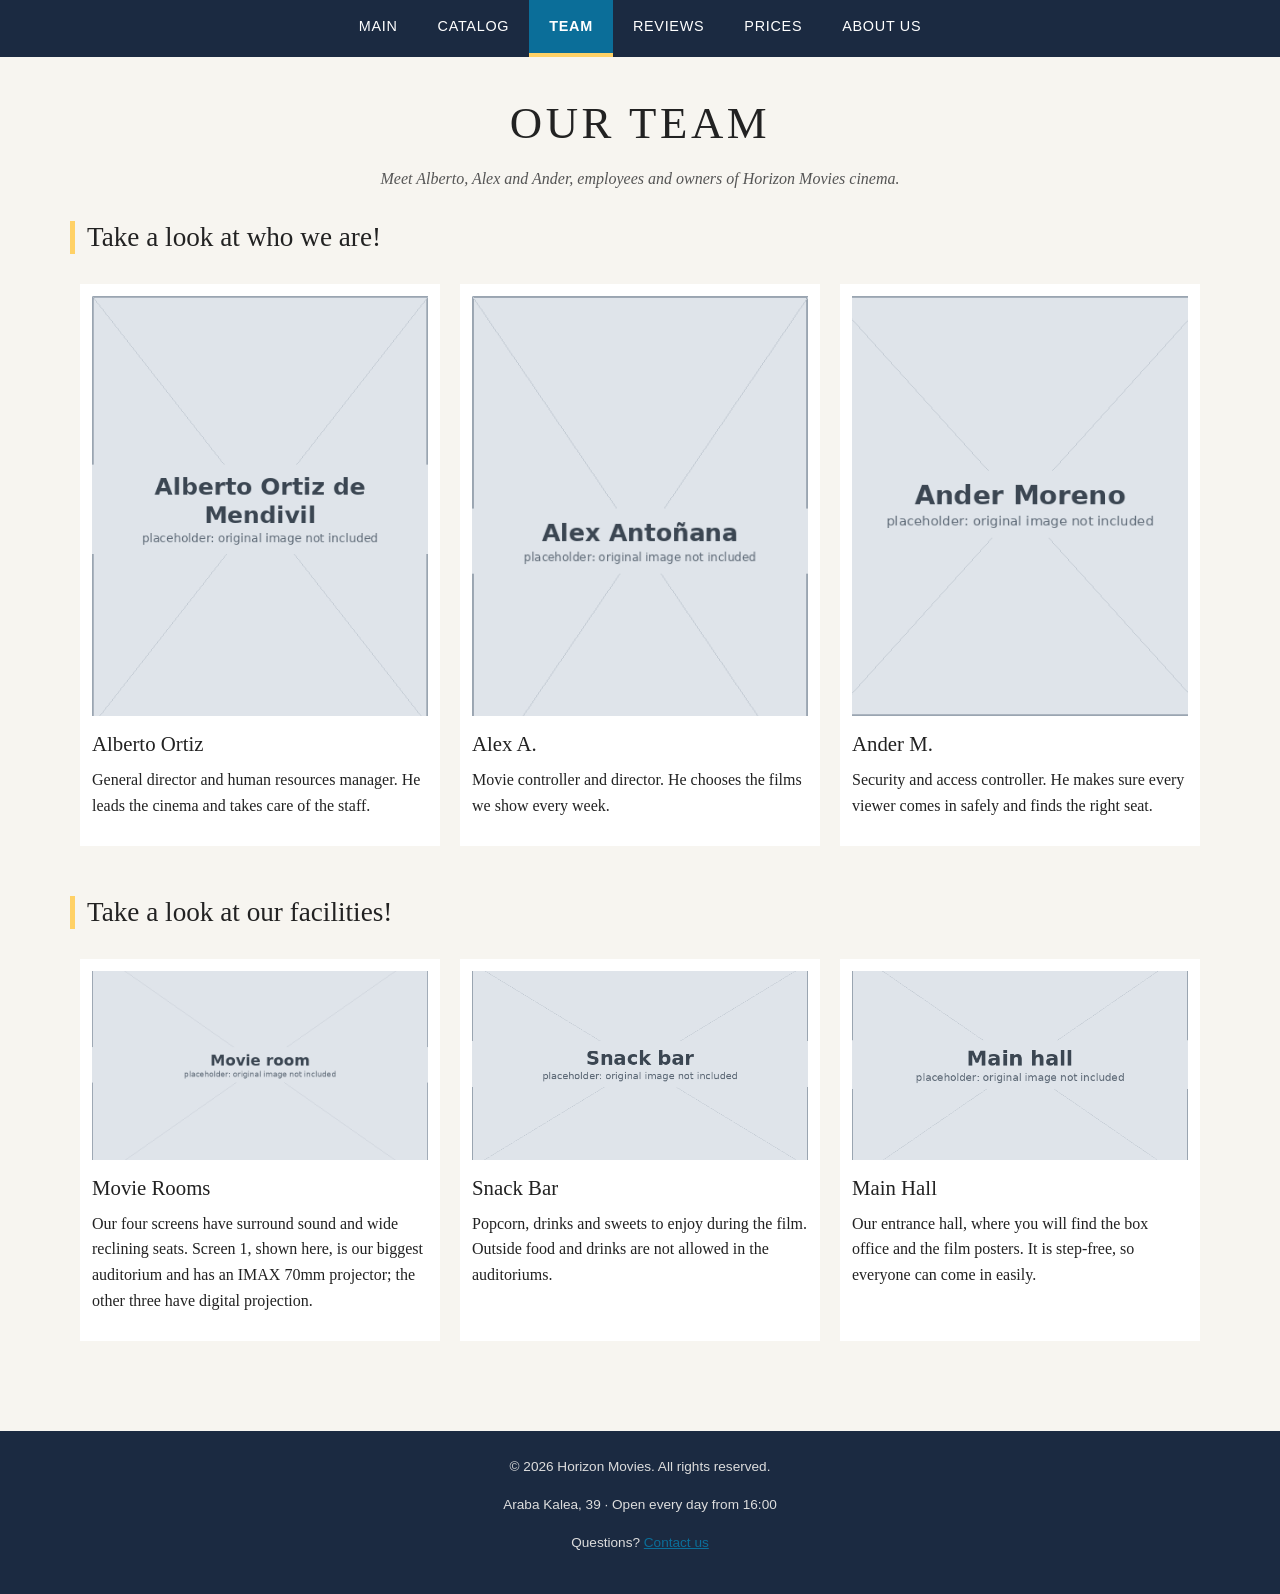
==== unit-2/horizon-movies/html/team.html @ f82d8870 "Add coursework completed in September-October 2026" ====
<!DOCTYPE html>
<html lang="en">

<head>
    <meta charset="UTF-8">
    <meta name="viewport" content="width=device-width, initial-scale=1.0">
    <!-- Required: one specific sentence that summarises THIS page -->
    <meta name="description"
        content="Meet Alberto, Alex and Ander, the owners of Horizon Movies, and take a look at the rooms, the snack bar and the main hall of our cinema.">
    <!-- Required: title that says what the page contains -->
    <title>Team | Horizon Movies - Meet the owners and see our facilities</title>
    <link rel="stylesheet" href="../resources/css/bootstrap.min.css">
    <link rel="stylesheet" href="../resources/css/estilos-propios.css">
</head>

<body>

    <!-- Navigation menu (same on every page; the current page has class="active") -->
    <nav id="menu-principal">
        <ul>
            <li><a href="../index.html">MAIN</a></li>
            <li><a href="catalog.html">CATALOG</a></li>
            <li><a href="team.html" class="active">TEAM</a></li>
            <li><a href="reviews.html">REVIEWS</a></li>
            <li><a href="prices.html">PRICES</a></li>
            <li><a href="about_us.html">ABOUT US</a></li>
        </ul>
    </nav>

    <main class="container">
        <!-- Required: one h1 with the title of the page -->
        <h1>OUR TEAM</h1>
        <p>Meet Alberto, Alex and Ander, employees and owners of Horizon Movies cinema.</p>

        <!-- The people behind the cinema -->
        <section class="row">
            <h2 class="col-12">Take a look at who we are!</h2>
            <article class="col-md-4">
                <img src="../resources/images/alberto.png" class="img-fluid w-100 mb-3 team-photo"
                    alt="Alberto Ortiz de Mendivil">
                <h3>Alberto Ortiz</h3>
                <p>General director and human resources manager. He leads the cinema and takes care of the staff.</p>
            </article>
            <article class="col-md-4">
                <img src="../resources/images/alex.png" class="img-fluid w-100 mb-3 team-photo" alt="Alex A.">
                <h3>Alex A.</h3>
                <p>Movie controller and director. He chooses the films we show every week.</p>
            </article>
            <article class="col-md-4">
                <img src="../resources/images/ander.png" class="img-fluid w-100 mb-3 team-photo" alt="Ander M.">
                <h3>Ander M.</h3>
                <p>Security and access controller. He makes sure every viewer comes in safely and finds the right seat.
                </p>
            </article>
        </section>

        <!-- The facilities of the cinema -->
        <section class="row">
            <h2 class="col-12">Take a look at our facilities!</h2>
            <article class="col-md-4">
                <img src="../resources/images/cinema-room.png" class="img-fluid w-100 mb-3 facility-photo"
                    alt="Movie room">
                <h3>Movie Rooms</h3>
                <p>Our four screens have surround sound and wide reclining seats. Screen 1, shown here, is our biggest
                    auditorium and has an IMAX 70mm projector; the other three have digital projection.</p>
            </article>
            <article class="col-md-4">
                <img src="../resources/images/snack-bar.png" class="img-fluid w-100 mb-3 facility-photo"
                    alt="Snack bar">
                <h3>Snack Bar</h3>
                <p>Popcorn, drinks and sweets to enjoy during the film. Outside food and drinks are not allowed in the
                    auditoriums.</p>
            </article>
            <article class="col-md-4">
                <img src="../resources/images/main-hall.png" class="img-fluid w-100 mb-3 facility-photo"
                    alt="Main hall">
                <h3>Main Hall</h3>
                <p>Our entrance hall, where you will find the box office and the film posters. It is step-free, so
                    everyone can come in easily.</p>
            </article>
        </section>
    </main>

    <footer>
        <p>&copy; 2026 Horizon Movies. All rights reserved.</p>
        <address>Araba Kalea, 39 &middot; Open every day from 16:00</address>
        <p>Questions? <a href="about_us.html">Contact us</a></p>
    </footer>
</body>

</html>
---- unit-2/horizon-movies/resources/css/estilos-propios.css ----
/* ==========================================================
   estilos-propios.css - Estilos propios de la web (punto de partida)
   Se carga DESPUES de Bootstrap, asi que sobrescribe lo que haga falta.
   ========================================================== */

/* ===== Base ===== */
body {
    font-family: 'Georgia', 'Times New Roman', serif;
    color: #222;
    background-color: #f7f5f0;
    line-height: 1.6;
    min-height: 100vh;
    display: flex;
    flex-direction: column;
}

a {
    color: #0b6e99;
}

/* ===== Menu de navegacion ===== */
#menu-principal {
    background-color: #1b2a41;
}

#menu-principal ul {
    list-style: none;
    margin: 0;
    padding: 0 20px;
    display: flex;
    flex-wrap: wrap;
    justify-content: center;
}

#menu-principal a {
    display: block;
    padding: 15px 20px;
    color: #fff;
    text-decoration: none;
    font-family: 'Arial', sans-serif;
    font-size: 0.9rem;
    text-transform: uppercase;
    letter-spacing: 0.05em;
    transition: background-color 0.3s, color 0.3s;
}

/* Efecto al pasar el raton */
#menu-principal a:hover {
    color: #ffd166;
    background-color: #324a5f;
}

/* Pagina actual, distinta al resto */
#menu-principal a.active {
    background-color: #0b6e99;
    font-weight: bold;
    border-bottom: 4px solid #ffd166;
}

/* ===== Contenido principal ===== */
main {
    flex: 1;
    padding-top: 40px;
    padding-bottom: 40px;
}

main > h1 {
    font-size: 2.8rem;
    text-align: center;
    text-transform: uppercase;
    letter-spacing: 0.08em;
    margin-bottom: 15px;
}

main > p {
    text-align: center;
    font-style: italic;
    color: #555;
    margin-bottom: 30px;
}

section {
    margin-bottom: 40px;
}

section > h2 {
    font-size: 1.7rem;
    border-left: 5px solid #ffd166;
    padding-left: 12px;
    margin-bottom: 20px;
}

/* ===== Tarjetas (article): el borde del color del fondo hace de separacion ===== */
article {
    background-color: #fff;
    background-clip: padding-box;
    border: 10px solid #f7f5f0;
    padding: 12px;
}

article h2,
article h3 {
    font-size: 1.3rem;
    margin-bottom: 10px;
}

/* ===== REVIEWS ===== */
blockquote {
    font-style: italic;
    border-left: 4px solid #0b6e99;
    padding-left: 15px;
    margin-bottom: 5px;
}


/* ===== Imagenes y figuras ===== */
figure {
    margin-bottom: 25px;
}

figure img {
    width: 100%;
    height: auto;
    aspect-ratio: 5 / 3;
    object-position: center;
}

figcaption {
    padding-left: 19px;
    color: #555;
}

.team-photo {
    aspect-ratio: 4 / 5;
    object-fit: cover;
    object-position: center top;
}

.facility-photo {
    aspect-ratio: 16 / 9;
    object-fit: cover;
    object-position: center;
}

/* ===== Formulario ===== */
fieldset {
    background-color: #fff;
    border: 2px solid #0b6e99;
    padding: 20px;
}

legend {
    float: none;
    width: auto;
    font-family: 'Arial', sans-serif;
    font-weight: bold;
    font-size: 0.9rem;
    text-transform: uppercase;
    padding: 0 10px;
}

label {
    font-family: 'Arial', sans-serif;
    font-weight: bold;
    font-size: 0.9rem;
}

input[type="text"],
input[type="email"],
textarea {
    width: 100%;
    padding: 8px;
    margin-top: 5px;
    border: 1px solid #aaa;
}

button {
    padding: 10px 25px;
    border: none;
    color: #fff;
    background-color: #0b6e99;
    font-family: 'Arial', sans-serif;
    text-transform: uppercase;
    cursor: pointer;
    transition: background-color 0.3s;
}

button:hover {
    background-color: #084c6b;
}

button[type="reset"] {
    background-color: #555;
}

/* ===== Footer ===== */
footer {
    background-color: #1b2a41;
    color: #ddd;
    text-align: center;
    padding: 25px 20px;
    font-family: 'Arial', sans-serif;
    font-size: 0.85rem;
}

/* ===== Responsive ===== */
@media (max-width: 600px) {
    main > h1 {
        font-size: 2rem;
    }

    section > h2 {
        font-size: 1.4rem;
    }

    #menu-principal a {
        padding: 12px 10px;
        font-size: 0.8rem;
    }
}

/* Pantallas muy estrechas (400px o menos) */
@media (max-width: 400px) {
    #menu-principal a {
        padding: 10px 8px;
        font-size: 0.75rem;
    }

    fieldset {
        padding: 12px;
    }
}

.carousel {
    position: relative;
    max-width: 800px;
    margin: 20px auto;
    overflow: hidden;
    border-radius: 12px;
    box-shadow: 0 4px 15px rgba(0, 0, 0, 0.25);
  }
  .carousel-track {
    display: flex;
    transition: transform 0.5s ease;
  }
  .carousel-track img {
    min-width: 100%;
    height: 450px;
    object-fit: cover;
    display: block;
  }
  .carousel-btn {
    position: absolute;
    top: 50%;
    transform: translateY(-50%);
    background: rgba(0, 0, 0, 0.5);
    color: #fff;
    border: none;
    width: 44px;
    height: 44px;
    border-radius: 50%;
    font-size: 22px;
    cursor: pointer;
  }
  .carousel-btn:hover { background: rgba(0, 0, 0, 0.8); }
  .carousel-btn.prev { left: 12px; }
  .carousel-btn.next { right: 12px; }
  .carousel-dots {
    position: absolute;
    bottom: 12px;
    left: 0;
    right: 0;
    display: flex;
    justify-content: center;
    gap: 8px;
  }
  .carousel-dots button {
    width: 12px;
    height: 12px;
    border-radius: 50%;
    border: none;
    background: rgba(255, 255, 255, 0.5);
    cursor: pointer;
    padding: 0;
  }
  .carousel-dots button.active { background: #fff; }
  @media (max-width: 600px) {
    .carousel-track img { height: 260px; }
  }
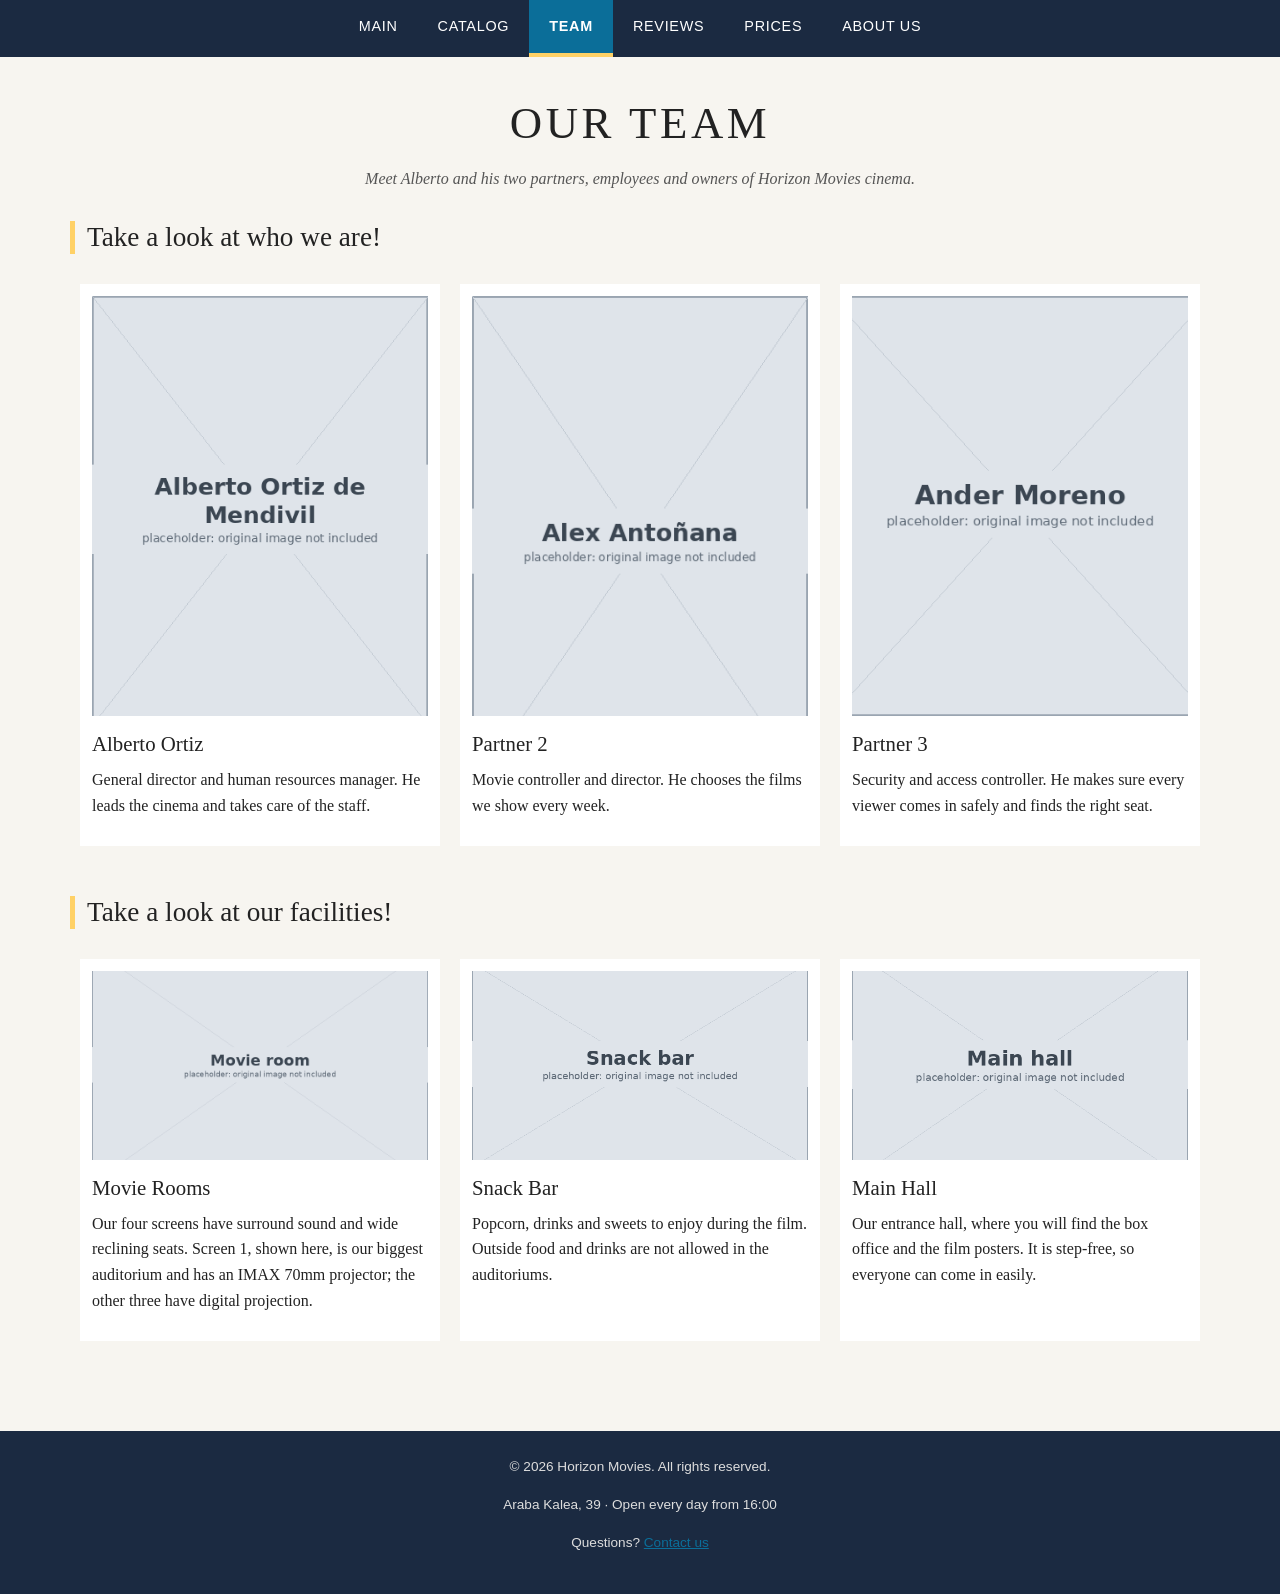
==== commit 55870bb1: "Anonymise teammates on the team page" ====
--- a/unit-2/horizon-movies/html/team.html
+++ b/unit-2/horizon-movies/html/team.html
@@ -6,7 +6,7 @@
     <meta name="viewport" content="width=device-width, initial-scale=1.0">
     <!-- Required: one specific sentence that summarises THIS page -->
     <meta name="description"
-        content="Meet Alberto, Alex and Ander, the owners of Horizon Movies, and take a look at the rooms, the snack bar and the main hall of our cinema.">
+        content="Meet Alberto and his two partners, the owners of Horizon Movies, and take a look at the rooms, the snack bar and the main hall of our cinema.">
     <!-- Required: title that says what the page contains -->
     <title>Team | Horizon Movies - Meet the owners and see our facilities</title>
     <link rel="stylesheet" href="../resources/css/bootstrap.min.css">
@@ -30,7 +30,7 @@
     <main class="container">
         <!-- Required: one h1 with the title of the page -->
         <h1>OUR TEAM</h1>
-        <p>Meet Alberto, Alex and Ander, employees and owners of Horizon Movies cinema.</p>
+        <p>Meet Alberto and his two partners, employees and owners of Horizon Movies cinema.</p>
 
         <!-- The people behind the cinema -->
         <section class="row">
@@ -42,13 +42,13 @@
                 <p>General director and human resources manager. He leads the cinema and takes care of the staff.</p>
             </article>
             <article class="col-md-4">
-                <img src="../resources/images/alex.png" class="img-fluid w-100 mb-3 team-photo" alt="Alex A.">
-                <h3>Alex A.</h3>
+                <img src="../resources/images/alex.png" class="img-fluid w-100 mb-3 team-photo" alt="Team member 2">
+                <h3>Partner 2</h3>
                 <p>Movie controller and director. He chooses the films we show every week.</p>
             </article>
             <article class="col-md-4">
-                <img src="../resources/images/ander.png" class="img-fluid w-100 mb-3 team-photo" alt="Ander M.">
-                <h3>Ander M.</h3>
+                <img src="../resources/images/ander.png" class="img-fluid w-100 mb-3 team-photo" alt="Team member 3">
+                <h3>Partner 3</h3>
                 <p>Security and access controller. He makes sure every viewer comes in safely and finds the right seat.
                 </p>
             </article>
@@ -88,4 +88,4 @@
     </footer>
 </body>
 
-</html>+</html>
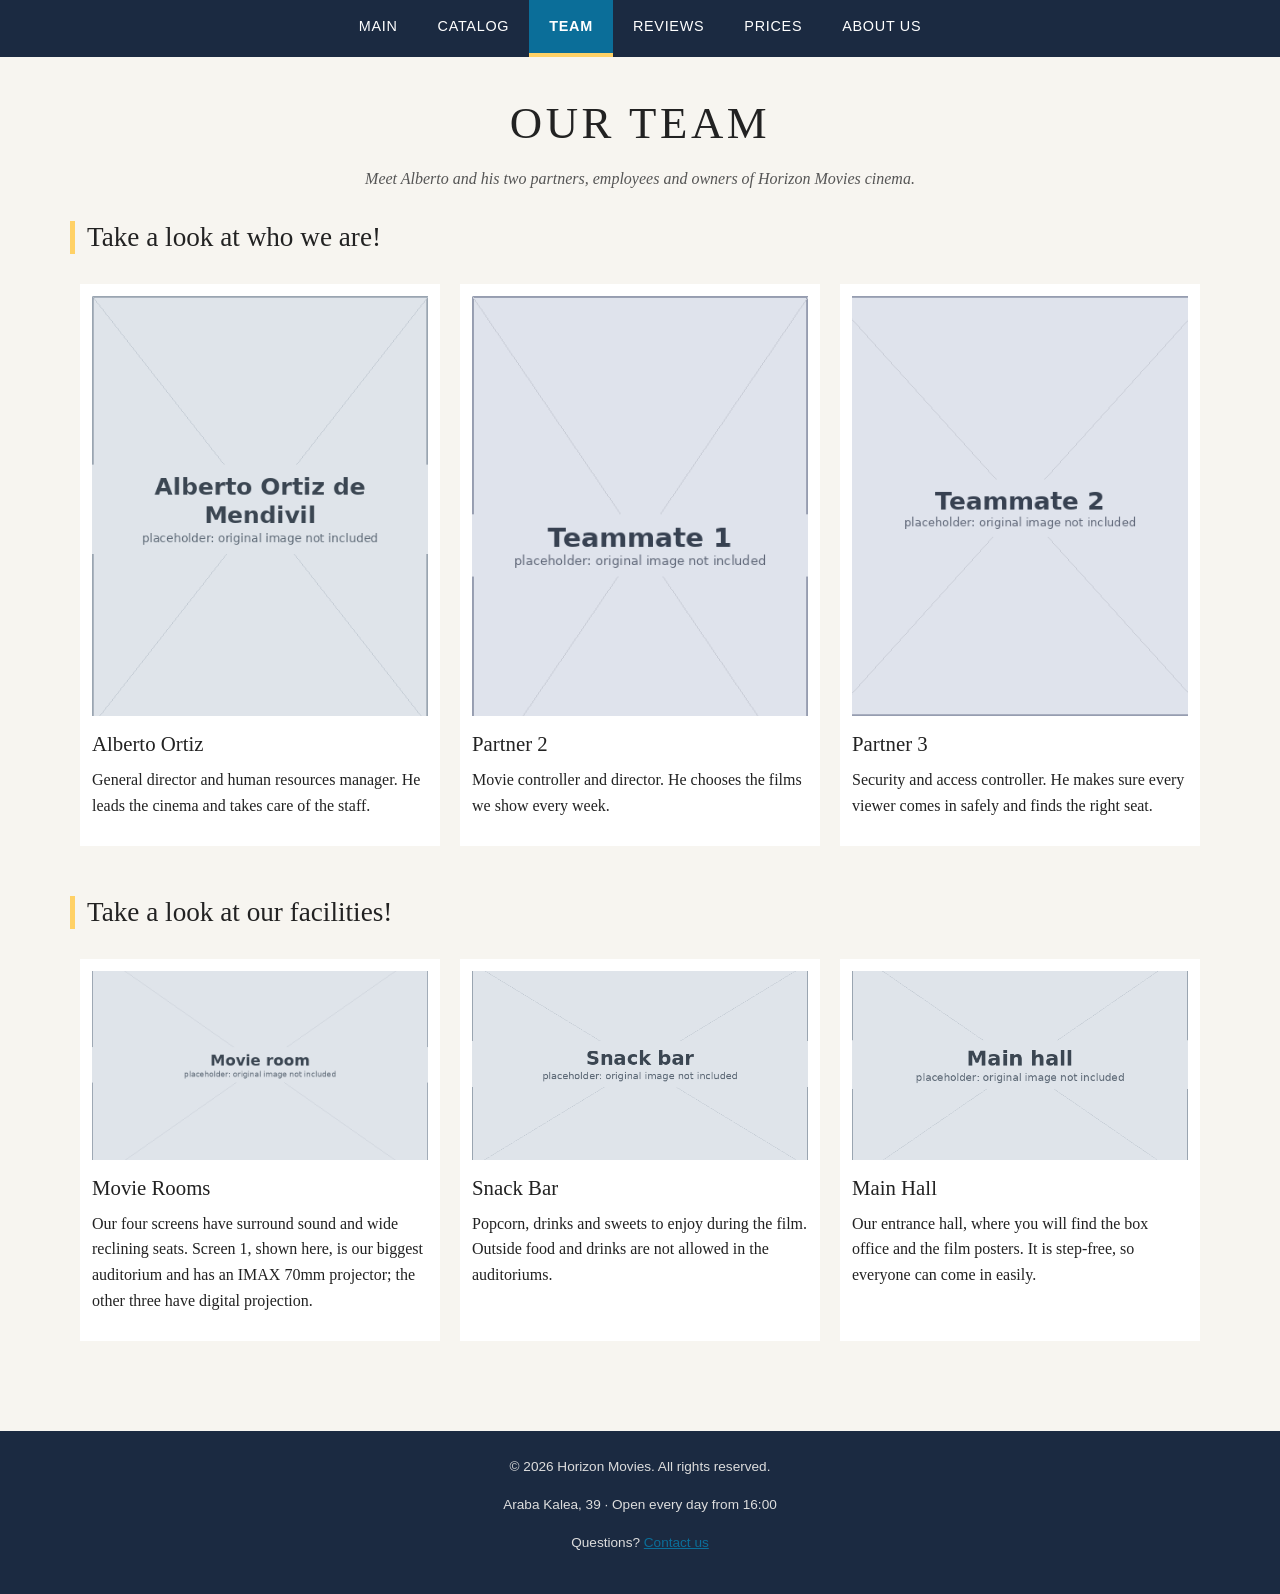
==== commit 9268eb11: "Update team member images in team.html" ====
--- a/unit-2/horizon-movies/html/team.html
+++ b/unit-2/horizon-movies/html/team.html
@@ -42,12 +42,12 @@
                 <p>General director and human resources manager. He leads the cinema and takes care of the staff.</p>
             </article>
             <article class="col-md-4">
-                <img src="../resources/images/alex.png" class="img-fluid w-100 mb-3 team-photo" alt="Team member 2">
+                <img src="../resources/images/teammate1.png" class="img-fluid w-100 mb-3 team-photo" alt="Team member 2">
                 <h3>Partner 2</h3>
                 <p>Movie controller and director. He chooses the films we show every week.</p>
             </article>
             <article class="col-md-4">
-                <img src="../resources/images/ander.png" class="img-fluid w-100 mb-3 team-photo" alt="Team member 3">
+                <img src="../resources/images/teammate2.png" class="img-fluid w-100 mb-3 team-photo" alt="Team member 3">
                 <h3>Partner 3</h3>
                 <p>Security and access controller. He makes sure every viewer comes in safely and finds the right seat.
                 </p>
